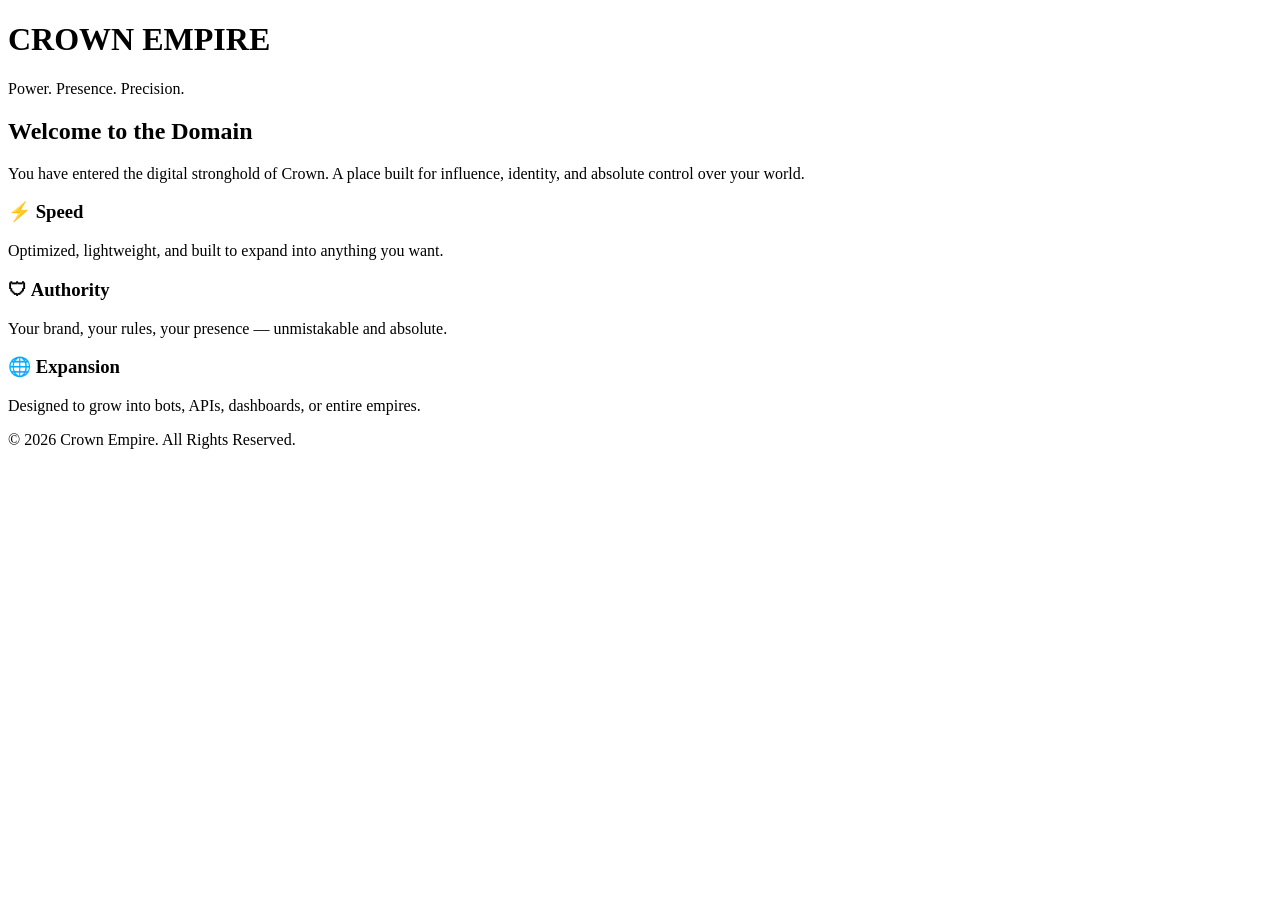
==== index.html @ 6d62115a "Rename web to index.html" ====
<!DOCTYPE html>
<html lang="en">
<head>
    <meta charset="UTF-8">
    <meta name="viewport" content="width=device-width, initial-scale=1.0">
    <title>Crown Empire</title>
    <link rel="stylesheet" href="style.css">
</head>
<body>
    <header>
        <h1>CROWN EMPIRE</h1>
        <p>Power. Presence. Precision.</p>
    </header>

    <section class="intro">
        <h2>Welcome to the Domain</h2>
        <p>
            You have entered the digital stronghold of Crown.  
            A place built for influence, identity, and absolute control over your world.
        </p>
    </section>

    <section class="features">
        <div class="card">
            <h3>⚡ Speed</h3>
            <p>Optimized, lightweight, and built to expand into anything you want.</p>
        </div>
        <div class="card">
            <h3>🛡 Authority</h3>
            <p>Your brand, your rules, your presence — unmistakable and absolute.</p>
        </div>
        <div class="card">
            <h3>🌐 Expansion</h3>
            <p>Designed to grow into bots, APIs, dashboards, or entire empires.</p>
        </div>
    </section>

    <footer>
        <p>© 2026 Crown Empire. All Rights Reserved.</p>
    </footer>
</body>
</html>
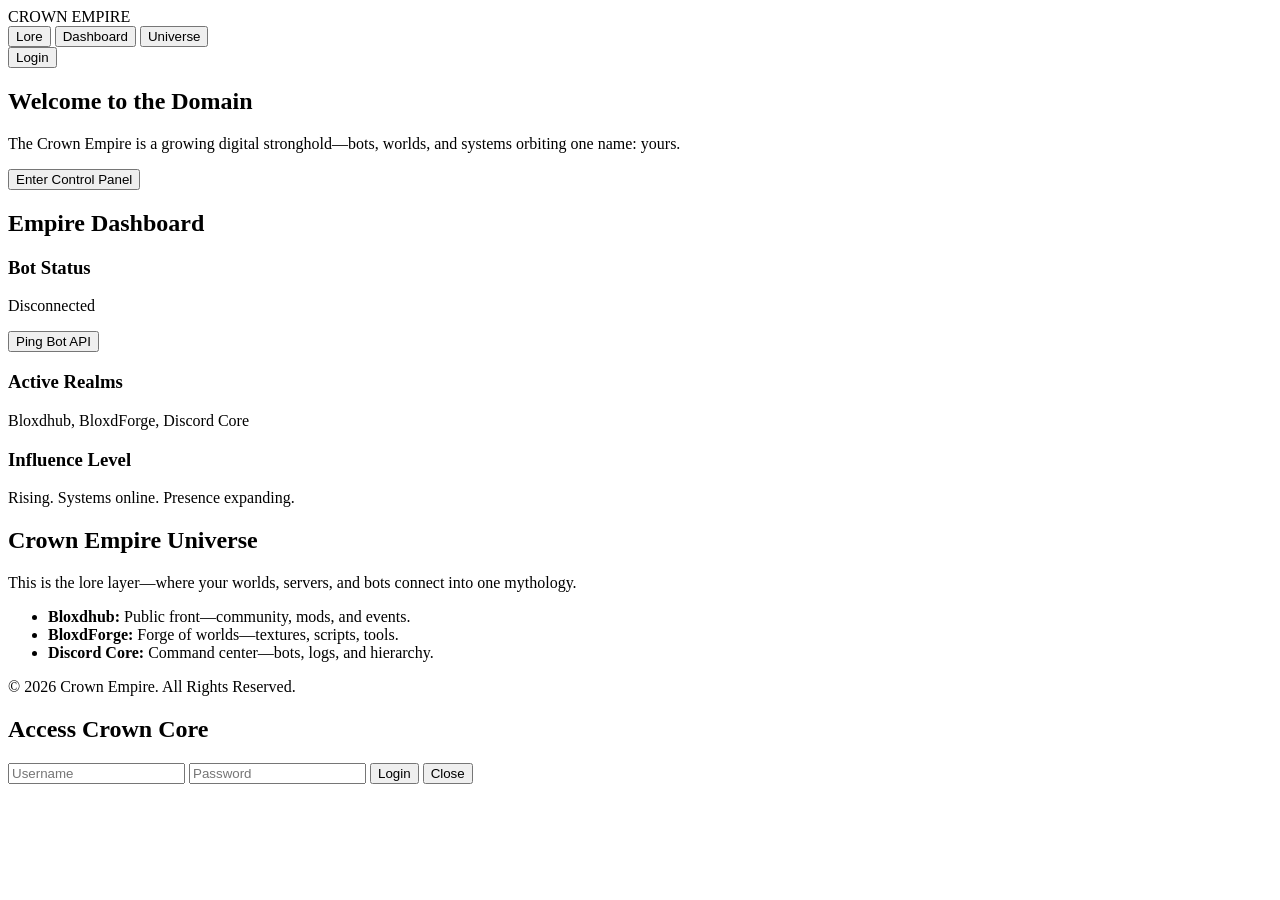
==== commit 2bf03019: "Revamp index.html structure and content" ====
--- a/index.html
+++ b/index.html
@@ -7,36 +7,75 @@
     <link rel="stylesheet" href="style.css">
 </head>
 <body>
+    <div class="bg-glow"></div>
+
     <header>
-        <h1>CROWN EMPIRE</h1>
-        <p>Power. Presence. Precision.</p>
+        <div class="logo">CROWN EMPIRE</div>
+        <nav>
+            <button class="nav-btn" data-target="intro">Lore</button>
+            <button class="nav-btn" data-target="dashboard">Dashboard</button>
+            <button class="nav-btn" data-target="universe">Universe</button>
+        </nav>
+        <button id="loginBtn" class="login-btn">Login</button>
     </header>
 
-    <section class="intro">
-        <h2>Welcome to the Domain</h2>
-        <p>
-            You have entered the digital stronghold of Crown.  
-            A place built for influence, identity, and absolute control over your world.
-        </p>
-    </section>
+    <main>
+        <section id="intro" class="section active">
+            <h1 class="hero-title">Welcome to the Domain</h1>
+            <p class="hero-sub">
+                The Crown Empire is a growing digital stronghold—bots, worlds, and systems orbiting one name: yours.
+            </p>
+            <button class="primary-btn" data-target="dashboard">Enter Control Panel</button>
+        </section>
 
-    <section class="features">
-        <div class="card">
-            <h3>⚡ Speed</h3>
-            <p>Optimized, lightweight, and built to expand into anything you want.</p>
-        </div>
-        <div class="card">
-            <h3>🛡 Authority</h3>
-            <p>Your brand, your rules, your presence — unmistakable and absolute.</p>
-        </div>
-        <div class="card">
-            <h3>🌐 Expansion</h3>
-            <p>Designed to grow into bots, APIs, dashboards, or entire empires.</p>
-        </div>
-    </section>
+        <section id="dashboard" class="section">
+            <h2>Empire Dashboard</h2>
+            <div class="cards">
+                <div class="card">
+                    <h3>Bot Status</h3>
+                    <p id="botStatus">Disconnected</p>
+                    <button id="pingBotBtn" class="secondary-btn">Ping Bot API</button>
+                </div>
+                <div class="card">
+                    <h3>Active Realms</h3>
+                    <p>Bloxdhub, BloxdForge, Discord Core</p>
+                </div>
+                <div class="card">
+                    <h3>Influence Level</h3>
+                    <p>Rising. Systems online. Presence expanding.</p>
+                </div>
+            </div>
+        </section>
+
+        <section id="universe" class="section">
+            <h2>Crown Empire Universe</h2>
+            <p>
+                This is the lore layer—where your worlds, servers, and bots connect into one mythology.
+            </p>
+            <ul class="universe-list">
+                <li><strong>Bloxdhub:</strong> Public front—community, mods, and events.</li>
+                <li><strong>BloxdForge:</strong> Forge of worlds—textures, scripts, tools.</li>
+                <li><strong>Discord Core:</strong> Command center—bots, logs, and hierarchy.</li>
+            </ul>
+        </section>
+    </main>
 
     <footer>
         <p>© 2026 Crown Empire. All Rights Reserved.</p>
     </footer>
+
+    <!-- Login Modal -->
+    <div id="loginModal" class="modal hidden">
+        <div class="modal-content">
+            <h2>Access Crown Core</h2>
+            <input type="text" id="username" placeholder="Username">
+            <input type="password" id="password" placeholder="Password">
+            <button id="submitLogin" class="primary-btn">Login</button>
+            <button id="closeLogin" class="secondary-btn">Close</button>
+            <p id="loginMessage" class="login-message"></p>
+        </div>
+    </div>
+
+    <script src="script.js"></script>
 </body>
 </html>
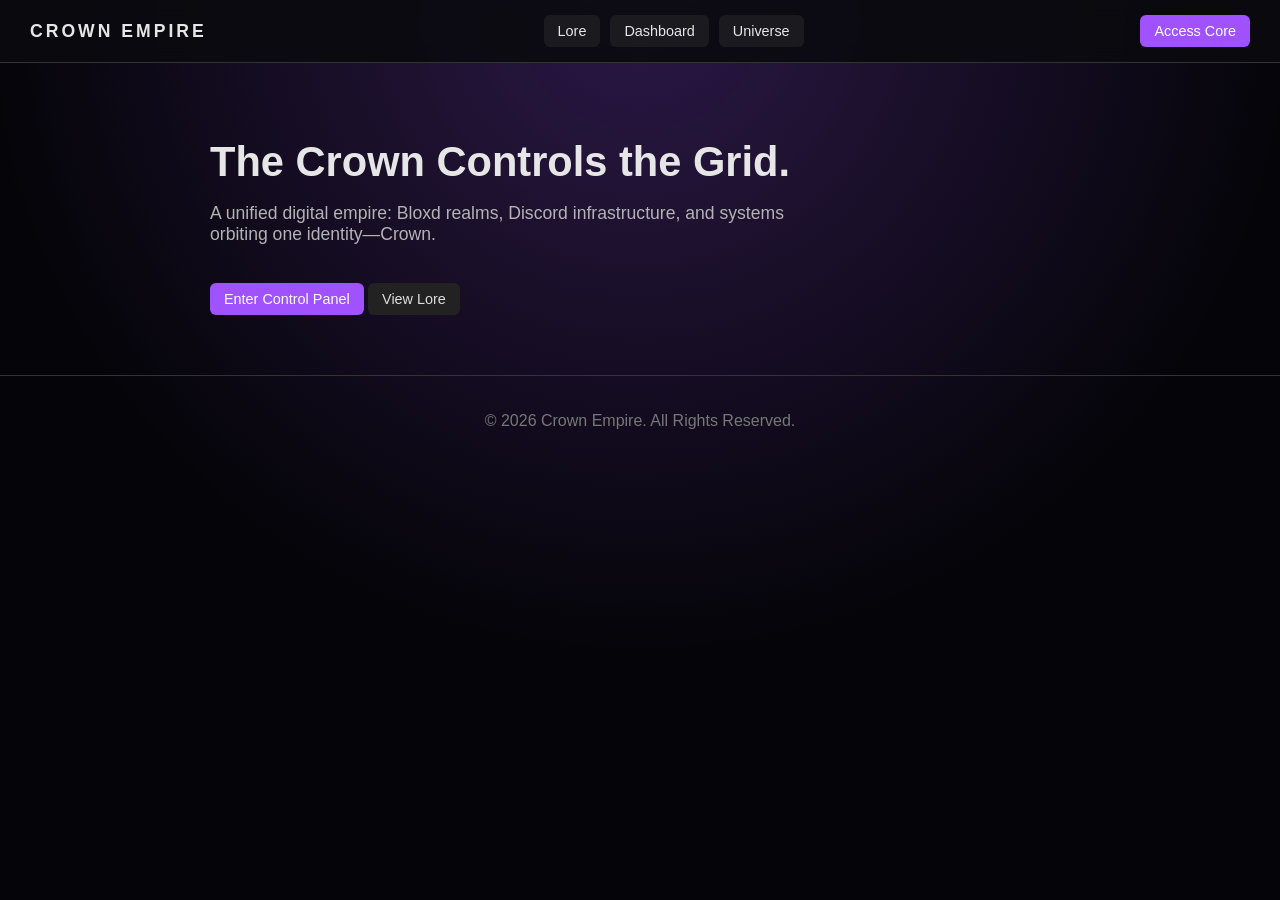
==== commit 4bdda976: "Revise index.html for improved layout and content Updated the homepage content and structure to enha" ====
--- a/index.html
+++ b/index.html
@@ -8,6 +8,7 @@
 </head>
 <body>
     <div class="bg-glow"></div>
+    <div class="bg-grid"></div>
 
     <header>
         <div class="logo">CROWN EMPIRE</div>
@@ -16,20 +17,37 @@
             <button class="nav-btn" data-target="dashboard">Dashboard</button>
             <button class="nav-btn" data-target="universe">Universe</button>
         </nav>
-        <button id="loginBtn" class="login-btn">Login</button>
+        <button id="loginBtn" class="login-btn">Access Core</button>
     </header>
 
     <main>
         <section id="intro" class="section active">
-            <h1 class="hero-title">Welcome to the Domain</h1>
-            <p class="hero-sub">
-                The Crown Empire is a growing digital stronghold—bots, worlds, and systems orbiting one name: yours.
-            </p>
-            <button class="primary-btn" data-target="dashboard">Enter Control Panel</button>
+            <div class="hero">
+                <div class="hero-text">
+                    <h1 class="hero-title">The Crown Controls the Grid.</h1>
+                    <p class="hero-sub">
+                        A unified digital empire: Bloxd realms, Discord infrastructure, and systems orbiting one identity—Crown.
+                    </p>
+                    <div class="hero-actions">
+                        <button class="primary-btn" data-target="dashboard">Enter Control Panel</button>
+                        <button class="secondary-btn" data-target="universe">View Lore</button>
+                    </div>
+                </div>
+                <div class="hero-orbit">
+                    <div class="orbit-ring"></div>
+                    <div class="orbit-core"></div>
+                    <div class="orbit-node orbit-node-1"></div>
+                    <div class="orbit-node orbit-node-2"></div>
+                    <div class="orbit-node orbit-node-3"></div>
+                </div>
+            </div>
         </section>
 
         <section id="dashboard" class="section">
             <h2>Empire Dashboard</h2>
+            <p class="section-sub">
+                High‑level status of your systems. This is the shell for future live data from your bots and services.
+            </p>
             <div class="cards">
                 <div class="card">
                     <h3>Bot Status</h3>
@@ -38,7 +56,11 @@
                 </div>
                 <div class="card">
                     <h3>Active Realms</h3>
-                    <p>Bloxdhub, BloxdForge, Discord Core</p>
+                    <ul class="mini-list">
+                        <li>Bloxdhub – Community front</li>
+                        <li>BloxdForge – Tools & textures</li>
+                        <li>Discord Core – Command center</li>
+                    </ul>
                 </div>
                 <div class="card">
                     <h3>Influence Level</h3>
@@ -49,14 +71,29 @@
 
         <section id="universe" class="section">
             <h2>Crown Empire Universe</h2>
-            <p>
-                This is the lore layer—where your worlds, servers, and bots connect into one mythology.
+            <p class="section-sub">
+                The mythology layer—how your projects connect into one narrative instead of random separate things.
             </p>
-            <ul class="universe-list">
-                <li><strong>Bloxdhub:</strong> Public front—community, mods, and events.</li>
-                <li><strong>BloxdForge:</strong> Forge of worlds—textures, scripts, tools.</li>
-                <li><strong>Discord Core:</strong> Command center—bots, logs, and hierarchy.</li>
-            </ul>
+            <div class="universe-grid">
+                <div class="universe-card">
+                    <h3>Bloxdhub</h3>
+                    <p>
+                        Public hub. Forums, mods, events, and announcements. The place where the crowd sees the Crown.
+                    </p>
+                </div>
+                <div class="universe-card">
+                    <h3>BloxdForge</h3>
+                    <p>
+                        Forge of worlds. Texture packs, scripts, and tools that shape how Bloxd realms look and behave.
+                    </p>
+                </div>
+                <div class="universe-card">
+                    <h3>Discord Core</h3>
+                    <p>
+                        The command center. Bots, logs, permissions, and hierarchy—your invisible infrastructure of control.
+                    </p>
+                </div>
+            </div>
         </section>
     </main>
 
--- a/style.css
+++ b/style.css
@@ -0,0 +1,207 @@
+* {
+    box-sizing: border-box;
+}
+
+body {
+    margin: 0;
+    font-family: Arial, sans-serif;
+    background: #050509;
+    color: #e6e6e6;
+}
+
+.bg-glow {
+    position: fixed;
+    inset: 0;
+    background: radial-gradient(circle at top, rgba(160, 82, 255, 0.25), transparent 60%);
+    z-index: -1;
+    animation: pulseGlow 8s infinite alternate;
+}
+
+@keyframes pulseGlow {
+    from { opacity: 0.4; }
+    to { opacity: 0.9; }
+}
+
+header {
+    display: flex;
+    justify-content: space-between;
+    align-items: center;
+    padding: 15px 30px;
+    background: rgba(10, 10, 15, 0.9);
+    border-bottom: 1px solid #333;
+    position: sticky;
+    top: 0;
+    backdrop-filter: blur(8px);
+    z-index: 10;
+}
+
+.logo {
+    font-weight: bold;
+    letter-spacing: 3px;
+    font-size: 1.1rem;
+}
+
+nav {
+    display: flex;
+    gap: 10px;
+}
+
+.nav-btn,
+.login-btn,
+.primary-btn,
+.secondary-btn {
+    border: none;
+    padding: 8px 14px;
+    border-radius: 6px;
+    cursor: pointer;
+    font-size: 0.9rem;
+    transition: transform 0.2s, box-shadow 0.2s, background 0.2s;
+}
+
+.nav-btn {
+    background: #1a1a1f;
+    color: #e6e6e6;
+}
+
+.nav-btn:hover {
+    transform: translateY(-1px);
+    box-shadow: 0 0 8px rgba(255, 255, 255, 0.1);
+}
+
+.login-btn {
+    background: #a052ff;
+    color: #fff;
+}
+
+.login-btn:hover,
+.primary-btn:hover {
+    transform: translateY(-1px);
+    box-shadow: 0 0 12px rgba(160, 82, 255, 0.6);
+}
+
+.primary-btn {
+    background: #a052ff;
+    color: #fff;
+    margin-top: 20px;
+}
+
+.secondary-btn {
+    background: #222;
+    color: #ddd;
+}
+
+main {
+    padding: 40px 20px 60px;
+    max-width: 900px;
+    margin: 0 auto;
+}
+
+.section {
+    display: none;
+    animation: fadeIn 0.4s ease-out;
+}
+
+.section.active {
+    display: block;
+}
+
+@keyframes fadeIn {
+    from { opacity: 0; transform: translateY(10px); }
+    to { opacity: 1; transform: translateY(0); }
+}
+
+.hero-title {
+    font-size: 2.6rem;
+    margin-bottom: 10px;
+}
+
+.hero-sub {
+    font-size: 1.1rem;
+    color: #b3b3b3;
+    max-width: 600px;
+}
+
+.cards {
+    display: flex;
+    flex-wrap: wrap;
+    gap: 20px;
+    margin-top: 25px;
+}
+
+.card {
+    background: #101018;
+    padding: 20px;
+    border-radius: 10px;
+    border: 1px solid #333;
+    flex: 1 1 250px;
+    transition: transform 0.2s, border-color 0.2s, box-shadow 0.2s;
+}
+
+.card:hover {
+    transform: translateY(-4px);
+    border-color: #a052ff;
+    box-shadow: 0 0 12px rgba(160, 82, 255, 0.4);
+}
+
+.universe-list {
+    list-style: none;
+    padding: 0;
+    margin-top: 20px;
+}
+
+.universe-list li {
+    margin-bottom: 10px;
+    background: #101018;
+    padding: 10px 12px;
+    border-radius: 8px;
+    border: 1px solid #333;
+}
+
+footer {
+    text-align: center;
+    padding: 20px;
+    border-top: 1px solid #333;
+    color: #777;
+}
+
+/* Modal */
+
+.modal {
+    position: fixed;
+    inset: 0;
+    background: rgba(0, 0, 0, 0.7);
+    display: flex;
+    justify-content: center;
+    align-items: center;
+    z-index: 20;
+}
+
+.modal.hidden {
+    display: none;
+}
+
+.modal-content {
+    background: #101018;
+    padding: 25px;
+    border-radius: 10px;
+    border: 1px solid #444;
+    width: 280px;
+    text-align: center;
+    animation: fadeIn 0.3s ease-out;
+}
+
+.modal-content input {
+    width: 100%;
+    margin: 8px 0;
+    padding: 8px;
+    border-radius: 6px;
+    border: 1px solid #333;
+    background: #050509;
+    color: #e6e6e6;
+}
+
+.login-message {
+    margin-top: 10px;
+    font-size: 0.85rem;
+    color: #a052ff;
+}
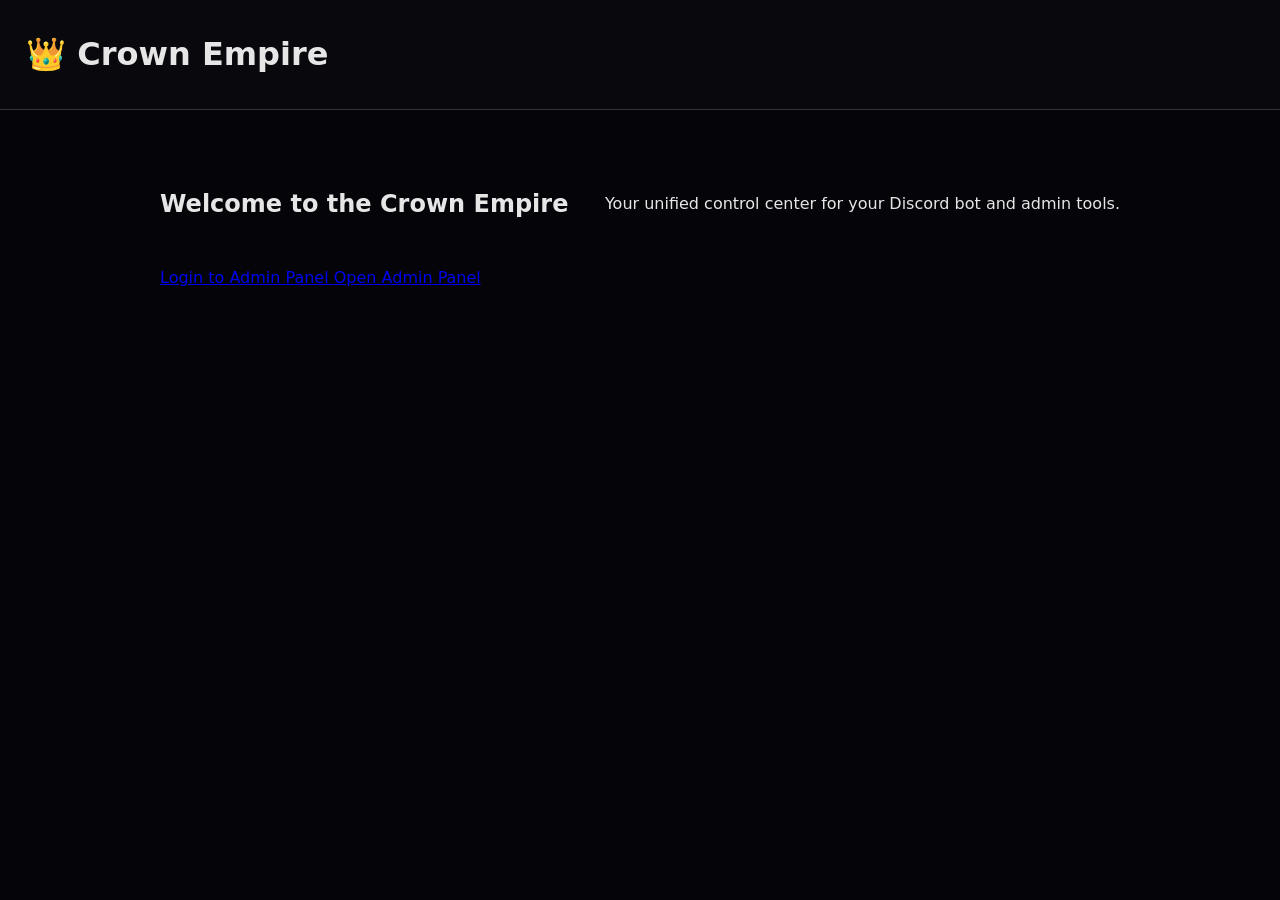
==== commit 56c09577: "Update index.html" ====
--- a/index.html
+++ b/index.html
@@ -1,118 +1,32 @@
 <!DOCTYPE html>
 <html lang="en">
 <head>
-    <meta charset="UTF-8">
-    <meta name="viewport" content="width=device-width, initial-scale=1.0">
-    <title>Crown Empire</title>
-    <link rel="stylesheet" href="style.css">
+  <meta charset="UTF-8">
+  <title>Crown Empire</title>
+  <link rel="stylesheet" href="style.css">
 </head>
 <body>
-    <div class="bg-glow"></div>
-    <div class="bg-grid"></div>
+  <header>
+    <h1>👑 Crown Empire</h1>
+  </header>
 
-    <header>
-        <div class="logo">CROWN EMPIRE</div>
-        <nav>
-            <button class="nav-btn" data-target="intro">Lore</button>
-            <button class="nav-btn" data-target="dashboard">Dashboard</button>
-            <button class="nav-btn" data-target="universe">Universe</button>
-        </nav>
-        <button id="loginBtn" class="login-btn">Access Core</button>
-    </header>
+  <main>
+    <section class="hero">
+      <h2>Welcome to the Crown Empire</h2>
+      <p>Your unified control center for your Discord bot and admin tools.</p>
 
-    <main>
-        <section id="intro" class="section active">
-            <div class="hero">
-                <div class="hero-text">
-                    <h1 class="hero-title">The Crown Controls the Grid.</h1>
-                    <p class="hero-sub">
-                        A unified digital empire: Bloxd realms, Discord infrastructure, and systems orbiting one identity—Crown.
-                    </p>
-                    <div class="hero-actions">
-                        <button class="primary-btn" data-target="dashboard">Enter Control Panel</button>
-                        <button class="secondary-btn" data-target="universe">View Lore</button>
-                    </div>
-                </div>
-                <div class="hero-orbit">
-                    <div class="orbit-ring"></div>
-                    <div class="orbit-core"></div>
-                    <div class="orbit-node orbit-node-1"></div>
-                    <div class="orbit-node orbit-node-2"></div>
-                    <div class="orbit-node orbit-node-3"></div>
-                </div>
-            </div>
-        </section>
+      <div class="buttons">
+        <a class="btn" href="https://discordbotv3-production.up.railway.app/auth/login">
+          Login to Admin Panel
+        </a>
 
-        <section id="dashboard" class="section">
-            <h2>Empire Dashboard</h2>
-            <p class="section-sub">
-                High‑level status of your systems. This is the shell for future live data from your bots and services.
-            </p>
-            <div class="cards">
-                <div class="card">
-                    <h3>Bot Status</h3>
-                    <p id="botStatus">Disconnected</p>
-                    <button id="pingBotBtn" class="secondary-btn">Ping Bot API</button>
-                </div>
-                <div class="card">
-                    <h3>Active Realms</h3>
-                    <ul class="mini-list">
-                        <li>Bloxdhub – Community front</li>
-                        <li>BloxdForge – Tools & textures</li>
-                        <li>Discord Core – Command center</li>
-                    </ul>
-                </div>
-                <div class="card">
-                    <h3>Influence Level</h3>
-                    <p>Rising. Systems online. Presence expanding.</p>
-                </div>
-            </div>
-        </section>
+        <a class="btn secondary" href="/admin">
+          Open Admin Panel
+        </a>
+      </div>
+    </section>
+  </main>
 
-        <section id="universe" class="section">
-            <h2>Crown Empire Universe</h2>
-            <p class="section-sub">
-                The mythology layer—how your projects connect into one narrative instead of random separate things.
-            </p>
-            <div class="universe-grid">
-                <div class="universe-card">
-                    <h3>Bloxdhub</h3>
-                    <p>
-                        Public hub. Forums, mods, events, and announcements. The place where the crowd sees the Crown.
-                    </p>
-                </div>
-                <div class="universe-card">
-                    <h3>BloxdForge</h3>
-                    <p>
-                        Forge of worlds. Texture packs, scripts, and tools that shape how Bloxd realms look and behave.
-                    </p>
-                </div>
-                <div class="universe-card">
-                    <h3>Discord Core</h3>
-                    <p>
-                        The command center. Bots, logs, permissions, and hierarchy—your invisible infrastructure of control.
-                    </p>
-                </div>
-            </div>
-        </section>
-    </main>
-
-    <footer>
-        <p>© 2026 Crown Empire. All Rights Reserved.</p>
-    </footer>
-
-    <!-- Login Modal -->
-    <div id="loginModal" class="modal hidden">
-        <div class="modal-content">
-            <h2>Access Crown Core</h2>
-            <input type="text" id="username" placeholder="Username">
-            <input type="password" id="password" placeholder="Password">
-            <button id="submitLogin" class="primary-btn">Login</button>
-            <button id="closeLogin" class="secondary-btn">Close</button>
-            <p id="loginMessage" class="login-message"></p>
-        </div>
-    </div>
-
-    <script src="script.js"></script>
+  <script src="script.js"></script>
 </body>
 </html>
--- a/style.css
+++ b/style.css
@@ -4,17 +4,29 @@
 
 body {
     margin: 0;
-    font-family: Arial, sans-serif;
+    font-family: system-ui, -apple-system, BlinkMacSystemFont, "Segoe UI", sans-serif;
     background: #050509;
     color: #e6e6e6;
 }
+
+/* Background */
 
 .bg-glow {
     position: fixed;
     inset: 0;
-    background: radial-gradient(circle at top, rgba(160, 82, 255, 0.25), transparent 60%);
-    z-index: -1;
-    animation: pulseGlow 8s infinite alternate;
+    background: radial-gradient(circle at top, rgba(160, 82, 255, 0.35), transparent 60%);
+    z-index: -2;
+    animation: pulseGlow 10s infinite alternate;
+}
+
+.bg-grid {
+    position: fixed;
+    inset: 0;
+    background-image: linear-gradient(#111 1px, transparent 1px),
+                      linear-gradient(90deg, #111 1px, transparent 1px);
+    background-size: 40px 40px;
+    opacity: 0.15;
+    z-index: -3;
 }
 
 @keyframes pulseGlow {
@@ -22,23 +34,25 @@
     to { opacity: 0.9; }
 }
 
+/* Header */
+
 header {
     display: flex;
     justify-content: space-between;
     align-items: center;
-    padding: 15px 30px;
+    padding: 14px 26px;
     background: rgba(10, 10, 15, 0.9);
     border-bottom: 1px solid #333;
     position: sticky;
     top: 0;
-    backdrop-filter: blur(8px);
+    backdrop-filter: blur(10px);
     z-index: 10;
 }
 
 .logo {
-    font-weight: bold;
+    font-weight: 600;
     letter-spacing: 3px;
-    font-size: 1.1rem;
+    font-size: 1rem;
 }
 
 nav {
@@ -55,7 +69,7 @@
     border-radius: 6px;
     cursor: pointer;
     font-size: 0.9rem;
-    transition: transform 0.2s, box-shadow 0.2s, background 0.2s;
+    transition: transform 0.2s, box-shadow 0.2s, background 0.2s, color 0.2s;
 }
 
 .nav-btn {
@@ -82,7 +96,6 @@
 .primary-btn {
     background: #a052ff;
     color: #fff;
-    margin-top: 20px;
 }
 
 .secondary-btn {
@@ -92,9 +105,11 @@
 
 main {
     padding: 40px 20px 60px;
-    max-width: 900px;
+    max-width: 1000px;
     margin: 0 auto;
 }
+
+/* Sections */
 
 .section {
     display: none;
@@ -105,21 +120,98 @@
     display: block;
 }
 
+.section-sub {
+    color: #b3b3b3;
+    max-width: 600px;
+    margin: 8px auto 0;
+    text-align: center;
+}
+
 @keyframes fadeIn {
     from { opacity: 0; transform: translateY(10px); }
     to { opacity: 1; transform: translateY(0); }
 }
 
+/* Hero */
+
+.hero {
+    display: flex;
+    flex-wrap: wrap;
+    gap: 30px;
+    align-items: center;
+    justify-content: space-between;
+    margin-top: 20px;
+}
+
+.hero-text {
+    max-width: 520px;
+}
+
 .hero-title {
-    font-size: 2.6rem;
+    font-size: 2.4rem;
     margin-bottom: 10px;
 }
 
 .hero-sub {
-    font-size: 1.1rem;
+    font-size: 1.05rem;
     color: #b3b3b3;
-    max-width: 600px;
-}
+}
+
+.hero-actions {
+    display: flex;
+    gap: 10px;
+    margin-top: 20px;
+    flex-wrap: wrap;
+}
+
+/* Orbit visual */
+
+.hero-orbit {
+    position: relative;
+    width: 220px;
+    height: 220px;
+}
+
+.orbit-ring {
+    position: absolute;
+    inset: 0;
+    border-radius: 50%;
+    border: 1px solid rgba(160, 82, 255, 0.5);
+    box-shadow: 0 0 20px rgba(160, 82, 255, 0.4);
+    animation: spinRing 18s linear infinite;
+}
+
+.orbit-core {
+    position: absolute;
+    width: 40px;
+    height: 40px;
+    border-radius: 50%;
+    background: #a052ff;
+    top: 50%;
+    left: 50%;
+    transform: translate(-50%, -50%);
+    box-shadow: 0 0 18px rgba(160, 82, 255, 0.8);
+}
+
+.orbit-node {
+    position: absolute;
+    width: 14px;
+    height: 14px;
+    border-radius: 50%;
+    background: #ffffff;
+    box-shadow: 0 0 10px rgba(255, 255, 255, 0.7);
+}
+
+.orbit-node-1 { top: 10%; left: 50%; transform: translateX(-50%); }
+.orbit-node-2 { bottom: 15%; left: 20%; }
+.orbit-node-3 { bottom: 15%; right: 20%; }
+
+@keyframes spinRing {
+    from { transform: rotate(0deg); }
+    to { transform: rotate(360deg); }
+}
+
+/* Cards & dashboard */
 
 .cards {
     display: flex;
@@ -133,7 +225,7 @@
     padding: 20px;
     border-radius: 10px;
     border: 1px solid #333;
-    flex: 1 1 250px;
+    flex: 1 1 260px;
     transition: transform 0.2s, border-color 0.2s, box-shadow 0.2s;
 }
 
@@ -143,19 +235,34 @@
     box-shadow: 0 0 12px rgba(160, 82, 255, 0.4);
 }
 
-.universe-list {
+.mini-list {
     list-style: none;
     padding: 0;
-    margin-top: 20px;
-}
-
-.universe-list li {
-    margin-bottom: 10px;
+    margin: 0;
+}
+
+.mini-list li {
+    margin-bottom: 6px;
+}
+
+/* Universe */
+
+.universe-grid {
+    display: flex;
+    flex-wrap: wrap;
+    gap: 20px;
+    margin-top: 25px;
+}
+
+.universe-card {
     background: #101018;
-    padding: 10px 12px;
-    border-radius: 8px;
+    padding: 18px;
+    border-radius: 10px;
     border: 1px solid #333;
-}
+    flex: 1 1 260px;
+}
+
+/* Footer */
 
 footer {
     text-align: center;
@@ -205,3 +312,28 @@
     font-size: 0.85rem;
     color: #a052ff;
 }
+
+/* Responsive */
+
+@media (max-width: 768px) {
+    header {
+        flex-wrap: wrap;
+        gap: 10px;
+    }
+
+    nav {
+        order: 3;
+        width: 100%;
+        justify-content: center;
+    }
+
+    .hero {
+        flex-direction: column;
+        align-items: flex-start;
+    }
+
+    .hero-orbit {
+        margin-top: 10px;
+        align-self: center;
+    }
+}
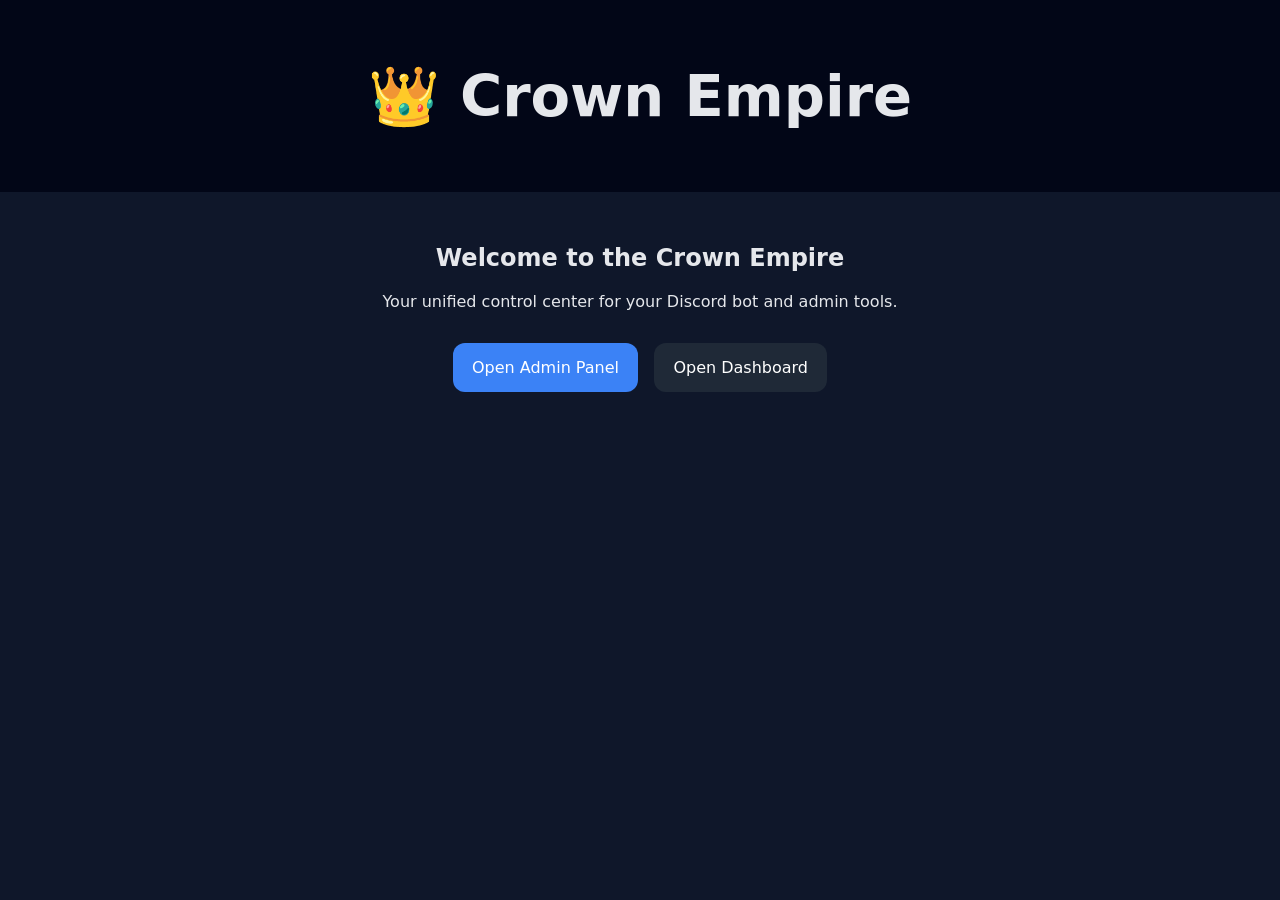
==== commit e938fd16: "Big changes" ====
--- a/index.html
+++ b/index.html
@@ -16,12 +16,12 @@
       <p>Your unified control center for your Discord bot and admin tools.</p>
 
       <div class="buttons">
-        <a class="btn" href="https://discordbotv3-production.up.railway.app/auth/login">
-          Login to Admin Panel
+        <a class="btn" href="admin.html">
+          Open Admin Panel
         </a>
 
-        <a class="btn secondary" href="/admin">
-          Open Admin Panel
+        <a class="btn secondary" href="admin.html">
+          Open Dashboard
         </a>
       </div>
     </section>
--- a/style.css
+++ b/style.css
@@ -1,339 +1,221 @@
-* {
-    box-sizing: border-box;
-}
-
 body {
-    margin: 0;
-    font-family: system-ui, -apple-system, BlinkMacSystemFont, "Segoe UI", sans-serif;
-    background: #050509;
-    color: #e6e6e6;
-}
-
-/* Background */
-
-.bg-glow {
-    position: fixed;
-    inset: 0;
-    background: radial-gradient(circle at top, rgba(160, 82, 255, 0.35), transparent 60%);
-    z-index: -2;
-    animation: pulseGlow 10s infinite alternate;
-}
-
-.bg-grid {
-    position: fixed;
-    inset: 0;
-    background-image: linear-gradient(#111 1px, transparent 1px),
-                      linear-gradient(90deg, #111 1px, transparent 1px);
-    background-size: 40px 40px;
-    opacity: 0.15;
-    z-index: -3;
-}
-
-@keyframes pulseGlow {
-    from { opacity: 0.4; }
-    to { opacity: 0.9; }
-}
-
-/* Header */
+  margin: 0;
+  font-family: system-ui, sans-serif;
+  background: #0f172a;
+  color: #e5e7eb;
+}
 
 header {
-    display: flex;
-    justify-content: space-between;
-    align-items: center;
-    padding: 14px 26px;
-    background: rgba(10, 10, 15, 0.9);
-    border-bottom: 1px solid #333;
-    position: sticky;
-    top: 0;
-    backdrop-filter: blur(10px);
-    z-index: 10;
-}
-
-.logo {
-    font-weight: 600;
-    letter-spacing: 3px;
-    font-size: 1rem;
-}
-
-nav {
-    display: flex;
-    gap: 10px;
-}
-
+  background: #020617;
+  padding: 1.5rem;
+  text-align: center;
+  font-size: 1.8rem;
+  font-weight: bold;
+}
+
+main {
+  padding: 2rem;
+  display: flex;
+  justify-content: center;
+}
+
+.hero {
+  text-align: center;
+  max-width: 600px;
+}
+
+.buttons {
+  margin-top: 2rem;
+  display: flex;
+  justify-content: center;
+  gap: 1rem;
+}
+
+.btn {
+  background: #3b82f6;
+  color: white;
+  padding: 0.8rem 1.4rem;
+  border-radius: 0.4rem;
+  text-decoration: none;
+  font-size: 1rem;
+  transition: 0.2s;
+}
+
+.btn:hover {
+  background: #2563eb;
+}
+
+.btn.secondary {
+  background: #1f2937;
+}
+
+.btn.secondary:hover {
+  background: #374151;
+}
+
+.card input,
+.card select,
+.card textarea {
+  width: 100%;
+  margin-top: 0.5rem;
+  margin-bottom: 1rem;
+  padding: 0.9rem 1rem;
+  border-radius: 0.65rem;
+  border: 1px solid #334155;
+  background: #0f172a;
+  color: #e5e7eb;
+}
+
+.admin-body {
+  min-height: 100vh;
+  display: flex;
+  background: #020617;
+}
+
+.sidebar {
+  width: 260px;
+  min-width: 260px;
+  background: #020617;
+  border-right: 1px solid #1f2937;
+  padding: 1.5rem;
+  display: flex;
+  flex-direction: column;
+  gap: 0.75rem;
+}
+
+.sidebar h2 {
+  margin: 0 0 1rem;
+  font-size: 1.5rem;
+}
+
+.nav-btn {
+  background: #111827;
+  border: none;
+  color: #e5e7eb;
+  padding: 0.95rem 1rem;
+  border-radius: 0.65rem;
+  cursor: pointer;
+  text-align: left;
+  font-size: 0.95rem;
+  transition: background 0.2s ease;
+}
+
+.nav-btn:hover,
+.nav-btn.active {
+  background: #1f2937;
+}
+
+.nav-btn.secondary {
+  margin-top: auto;
+  background: transparent;
+  border: 1px solid #334155;
+}
+
+.admin-main {
+  flex: 1;
+  padding: 2rem;
+  display: flex;
+  flex-direction: column;
+  gap: 1.5rem;
+}
+
+.page {
+  display: none;
+}
+
+.page.active {
+  display: block;
+}
+
+.card {
+  background: #111827;
+  border: 1px solid #334155;
+  border-radius: 1rem;
+  padding: 1.5rem;
+  box-shadow: 0 20px 70px rgba(15, 23, 42, 0.2);
+}
+
+.card h2,
+.card h1 {
+  margin-top: 0;
+}
+
+.form-row {
+  display: flex;
+  gap: 1rem;
+  flex-wrap: wrap;
+  align-items: center;
+}
+
+.form-row > * {
+  flex: 1 1 0;
+}
+
+button,
 .nav-btn,
-.login-btn,
-.primary-btn,
-.secondary-btn {
-    border: none;
-    padding: 8px 14px;
-    border-radius: 6px;
-    cursor: pointer;
-    font-size: 0.9rem;
-    transition: transform 0.2s, box-shadow 0.2s, background 0.2s, color 0.2s;
-}
-
-.nav-btn {
-    background: #1a1a1f;
-    color: #e6e6e6;
-}
-
-.nav-btn:hover {
-    transform: translateY(-1px);
-    box-shadow: 0 0 8px rgba(255, 255, 255, 0.1);
-}
-
-.login-btn {
-    background: #a052ff;
-    color: #fff;
-}
-
-.login-btn:hover,
-.primary-btn:hover {
-    transform: translateY(-1px);
-    box-shadow: 0 0 12px rgba(160, 82, 255, 0.6);
-}
-
-.primary-btn {
-    background: #a052ff;
-    color: #fff;
-}
-
-.secondary-btn {
-    background: #222;
-    color: #ddd;
-}
-
-main {
-    padding: 40px 20px 60px;
-    max-width: 1000px;
-    margin: 0 auto;
-}
-
-/* Sections */
-
-.section {
-    display: none;
-    animation: fadeIn 0.4s ease-out;
-}
-
-.section.active {
-    display: block;
-}
-
-.section-sub {
-    color: #b3b3b3;
-    max-width: 600px;
-    margin: 8px auto 0;
-    text-align: center;
-}
-
-@keyframes fadeIn {
-    from { opacity: 0; transform: translateY(10px); }
-    to { opacity: 1; transform: translateY(0); }
-}
-
-/* Hero */
-
-.hero {
-    display: flex;
-    flex-wrap: wrap;
-    gap: 30px;
-    align-items: center;
-    justify-content: space-between;
-    margin-top: 20px;
-}
-
-.hero-text {
-    max-width: 520px;
-}
-
-.hero-title {
-    font-size: 2.4rem;
-    margin-bottom: 10px;
-}
-
-.hero-sub {
-    font-size: 1.05rem;
-    color: #b3b3b3;
-}
-
-.hero-actions {
-    display: flex;
-    gap: 10px;
-    margin-top: 20px;
-    flex-wrap: wrap;
-}
-
-/* Orbit visual */
-
-.hero-orbit {
-    position: relative;
-    width: 220px;
-    height: 220px;
-}
-
-.orbit-ring {
-    position: absolute;
-    inset: 0;
-    border-radius: 50%;
-    border: 1px solid rgba(160, 82, 255, 0.5);
-    box-shadow: 0 0 20px rgba(160, 82, 255, 0.4);
-    animation: spinRing 18s linear infinite;
-}
-
-.orbit-core {
-    position: absolute;
-    width: 40px;
-    height: 40px;
-    border-radius: 50%;
-    background: #a052ff;
-    top: 50%;
-    left: 50%;
-    transform: translate(-50%, -50%);
-    box-shadow: 0 0 18px rgba(160, 82, 255, 0.8);
-}
-
-.orbit-node {
-    position: absolute;
-    width: 14px;
-    height: 14px;
-    border-radius: 50%;
-    background: #ffffff;
-    box-shadow: 0 0 10px rgba(255, 255, 255, 0.7);
-}
-
-.orbit-node-1 { top: 10%; left: 50%; transform: translateX(-50%); }
-.orbit-node-2 { bottom: 15%; left: 20%; }
-.orbit-node-3 { bottom: 15%; right: 20%; }
-
-@keyframes spinRing {
-    from { transform: rotate(0deg); }
-    to { transform: rotate(360deg); }
-}
-
-/* Cards & dashboard */
-
-.cards {
-    display: flex;
-    flex-wrap: wrap;
-    gap: 20px;
-    margin-top: 25px;
-}
-
-.card {
-    background: #101018;
-    padding: 20px;
-    border-radius: 10px;
-    border: 1px solid #333;
-    flex: 1 1 260px;
-    transition: transform 0.2s, border-color 0.2s, box-shadow 0.2s;
-}
-
-.card:hover {
-    transform: translateY(-4px);
-    border-color: #a052ff;
-    box-shadow: 0 0 12px rgba(160, 82, 255, 0.4);
-}
-
-.mini-list {
-    list-style: none;
-    padding: 0;
-    margin: 0;
-}
-
-.mini-list li {
-    margin-bottom: 6px;
-}
-
-/* Universe */
-
-.universe-grid {
-    display: flex;
-    flex-wrap: wrap;
-    gap: 20px;
-    margin-top: 25px;
-}
-
-.universe-card {
-    background: #101018;
-    padding: 18px;
-    border-radius: 10px;
-    border: 1px solid #333;
-    flex: 1 1 260px;
-}
-
-/* Footer */
-
-footer {
-    text-align: center;
-    padding: 20px;
-    border-top: 1px solid #333;
-    color: #777;
-}
-
-/* Modal */
-
-.modal {
-    position: fixed;
-    inset: 0;
-    background: rgba(0, 0, 0, 0.7);
-    display: flex;
-    justify-content: center;
-    align-items: center;
-    z-index: 20;
-}
-
-.modal.hidden {
-    display: none;
-}
-
-.modal-content {
-    background: #101018;
-    padding: 25px;
-    border-radius: 10px;
-    border: 1px solid #444;
-    width: 280px;
-    text-align: center;
-    animation: fadeIn 0.3s ease-out;
-}
-
-.modal-content input {
+.btn {
+  border: none;
+  border-radius: 0.75rem;
+  padding: 0.95rem 1.2rem;
+  background: #3b82f6;
+  color: white;
+  cursor: pointer;
+  transition: transform 0.15s ease, background 0.2s ease;
+}
+
+button:hover,
+.btn:hover {
+  transform: translateY(-1px);
+  background: #2563eb;
+}
+
+button.danger {
+  background: #dc2626;
+}
+
+.status {
+  margin-top: 1rem;
+  color: #93c5fd;
+}
+
+.status.warning {
+  color: #fbbf24;
+}
+
+.status.error {
+  color: #f87171;
+}
+
+.voice-channel {
+  margin-top: 1rem;
+  padding: 1rem;
+  background: #0f172a;
+  border: 1px solid #334155;
+  border-radius: 0.85rem;
+}
+
+input[type="checkbox"] {
+  width: auto;
+  margin-right: 0.75rem;
+}
+
+label {
+  display: block;
+  margin-bottom: 0.35rem;
+  color: #cbd5e1;
+}
+
+@media (max-width: 900px) {
+  .admin-body,
+  .admin-main {
+    flex-direction: column;
+  }
+
+  .sidebar {
     width: 100%;
-    margin: 8px 0;
-    padding: 8px;
-    border-radius: 6px;
-    border: 1px solid #333;
-    background: #050509;
-    color: #e6e6e6;
-}
-
-.login-message {
-    margin-top: 10px;
-    font-size: 0.85rem;
-    color: #a052ff;
-}
-
-/* Responsive */
-
-@media (max-width: 768px) {
-    header {
-        flex-wrap: wrap;
-        gap: 10px;
-    }
-
-    nav {
-        order: 3;
-        width: 100%;
-        justify-content: center;
-    }
-
-    .hero {
-        flex-direction: column;
-        align-items: flex-start;
-    }
-
-    .hero-orbit {
-        margin-top: 10px;
-        align-self: center;
-    }
-}
+    min-width: unset;
+    border-right: none;
+    border-bottom: 1px solid #1f2937;
+  }
+}
+
